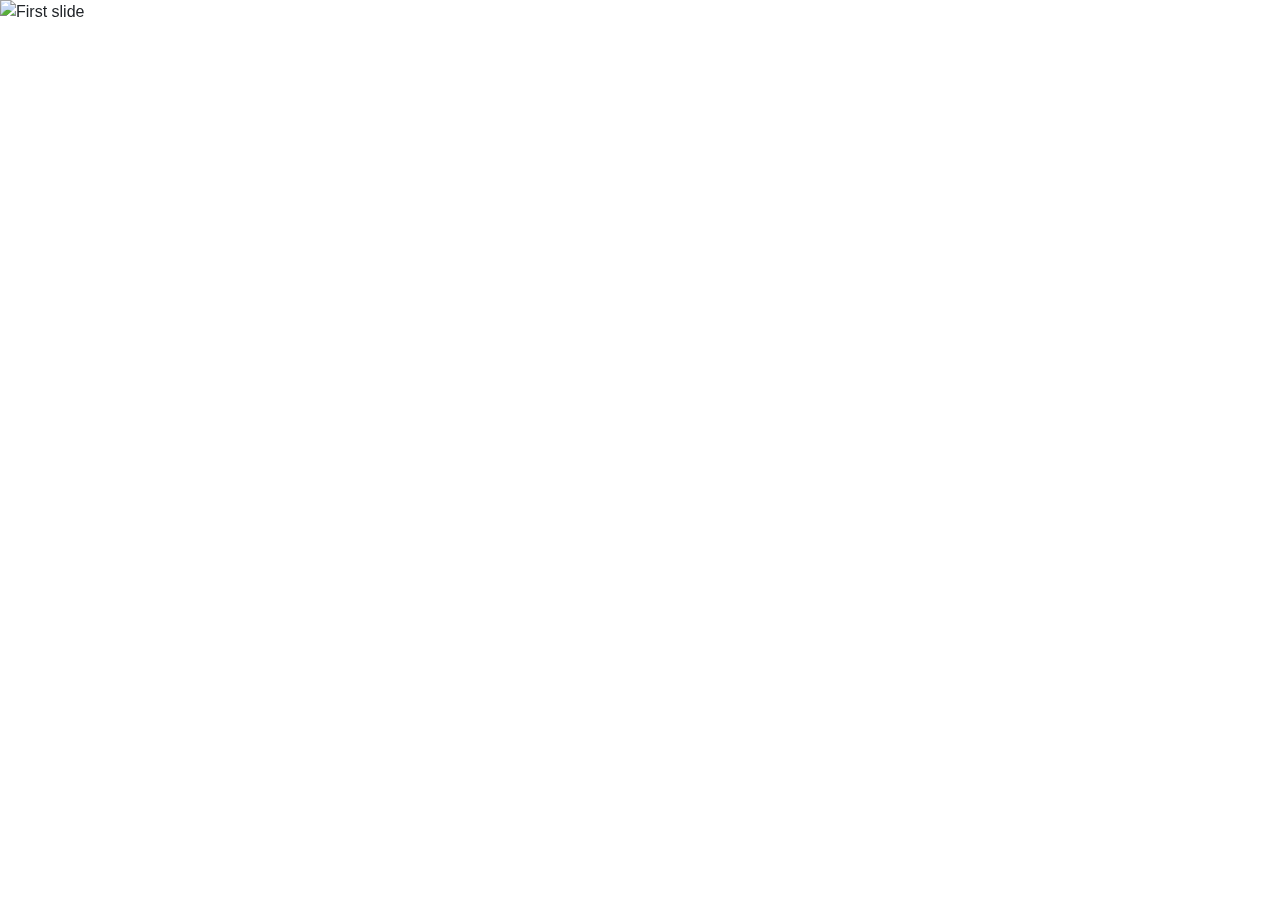
==== index.html @ 1b5dcc44 "NavBar and Basic json file implementation" ====
<!DOCTYPE html>
<html lang="en">
<head>
    <meta charset="UTF-8">
    <meta name="viewport" content="width=device-width, initial-scale=1.0">
    <title>Home Page</title>
    <!-- Bootstrap CSS -->
    <link href="https://stackpath.bootstrapcdn.com/bootstrap/4.5.2/css/bootstrap.min.css" rel="stylesheet">
</head>
<body>

    <!-- Navbar will be included here -->
    <div id="navbar-placeholder"></div>

    <!-- Bootstrap Carousel -->
    <div id="carouselExampleIndicators" class="carousel slide" data-ride="carousel">
      <ol class="carousel-indicators">
        <li data-target="#carouselExampleIndicators" data-slide-to="0" class="active"></li>
        <li data-target="#carouselExampleIndicators" data-slide-to="1"></li>
        <li data-target="#carouselExampleIndicators" data-slide-to="2"></li>
      </ol>
      <div class="carousel-inner">
        <div class="carousel-item active">
          <img class="d-block w-100" src="images/slide1.jpg" alt="First slide">
          <div class="carousel-caption d-none d-md-block">
            <h5>First Slide</h5>
            <p>Caption for the first slide.</p>
          </div>
        </div>
        <div class="carousel-item">
          <img class="d-block w-100" src="images/slide2.jpg" alt="Second slide">
          <div class="carousel-caption d-none d-md-block">
            <h5>Second Slide</h5>
            <p>Caption for the second slide.</p>
          </div>
        </div>
        <div class="carousel-item">
          <img class="d-block w-100" src="images/slide3.jpg" alt="Third slide">
          <div class="carousel-caption d-none d-md-block">
            <h5>Third Slide</h5>
            <p>Caption for the third slide.</p>
          </div>
        </div>
      </div>
      <a class="carousel-control-prev" href="#carouselExampleIndicators" role="button" data-slide="prev">
        <span class="carousel-control-prev-icon" aria-hidden="true"></span>
        <span class="sr-only">Previous</span>
      </a>
      <a class="carousel-control-next" href="#carouselExampleIndicators" role="button" data-slide="next">
        <span class="carousel-control-next-icon" aria-hidden="true"></span>
        <span class="sr-only">Next</span>
      </a>
    </div>

 
    <!-- External JavaScript file to load the navbar -->
    <script src="navBar.js"></script>

</body>
</html>
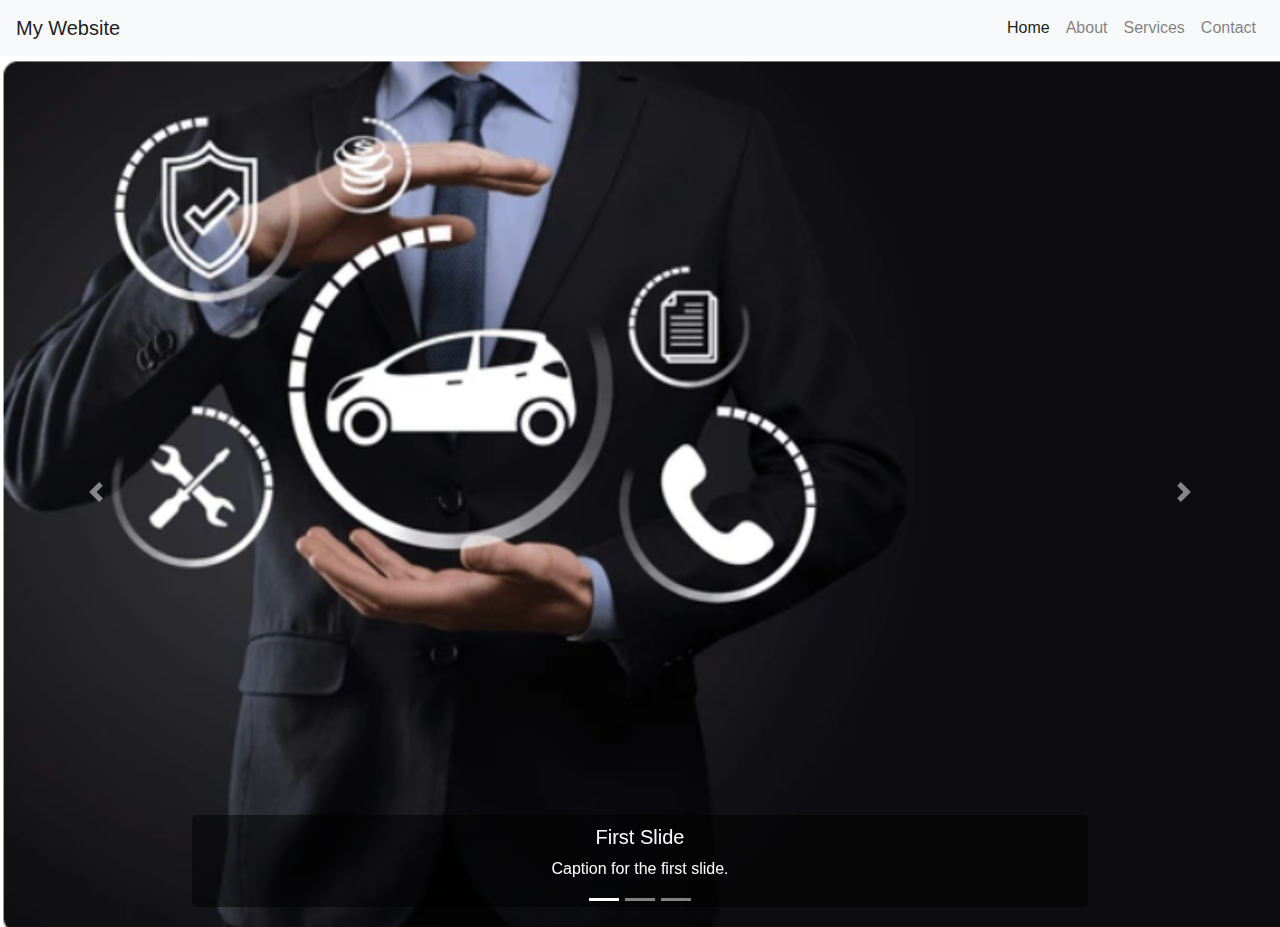
==== commit df9ef922: "Push" ====
--- a/index.html
+++ b/index.html
@@ -6,6 +6,23 @@
     <title>Home Page</title>
     <!-- Bootstrap CSS -->
     <link href="https://stackpath.bootstrapcdn.com/bootstrap/4.5.2/css/bootstrap.min.css" rel="stylesheet">
+
+    <!-- Inline CSS for Carousel Image Sizing -->
+    <style>
+      /* Resize carousel images to fit within the computer screen */
+      .carousel-item img {
+        max-height: 900px; /* Adjust this value based on your preference */
+        object-fit: cover;
+        width: 100%; /* Ensure it scales to full width */
+      }
+
+      /* Optional: make carousel captions more visible */
+      .carousel-caption {
+        background-color: rgba(0, 0, 0, 0.5); /* Semi-transparent black background */
+        padding: 10px;
+        border-radius: 5px;
+      }
+    </style>
 </head>
 <body>
 
@@ -21,7 +38,7 @@
       </ol>
       <div class="carousel-inner">
         <div class="carousel-item active">
-          <img class="d-block w-100" src="images/slide1.jpg" alt="First slide">
+          <img class="d-block w-100" src="engine.png" alt="First slide">
           <div class="carousel-caption d-none d-md-block">
             <h5>First Slide</h5>
             <p>Caption for the first slide.</p>
@@ -52,7 +69,11 @@
       </a>
     </div>
 
- 
+    <!-- Bootstrap JS and dependencies -->
+    <script src="https://code.jquery.com/jquery-3.5.1.min.js"></script>
+    <script src="https://cdn.jsdelivr.net/npm/@popperjs/core@2.5.2/dist/umd/popper.min.js"></script>
+    <script src="https://stackpath.bootstrapcdn.com/bootstrap/4.5.2/js/bootstrap.min.js"></script>
+
     <!-- External JavaScript file to load the navbar -->
     <script src="navBar.js"></script>
 
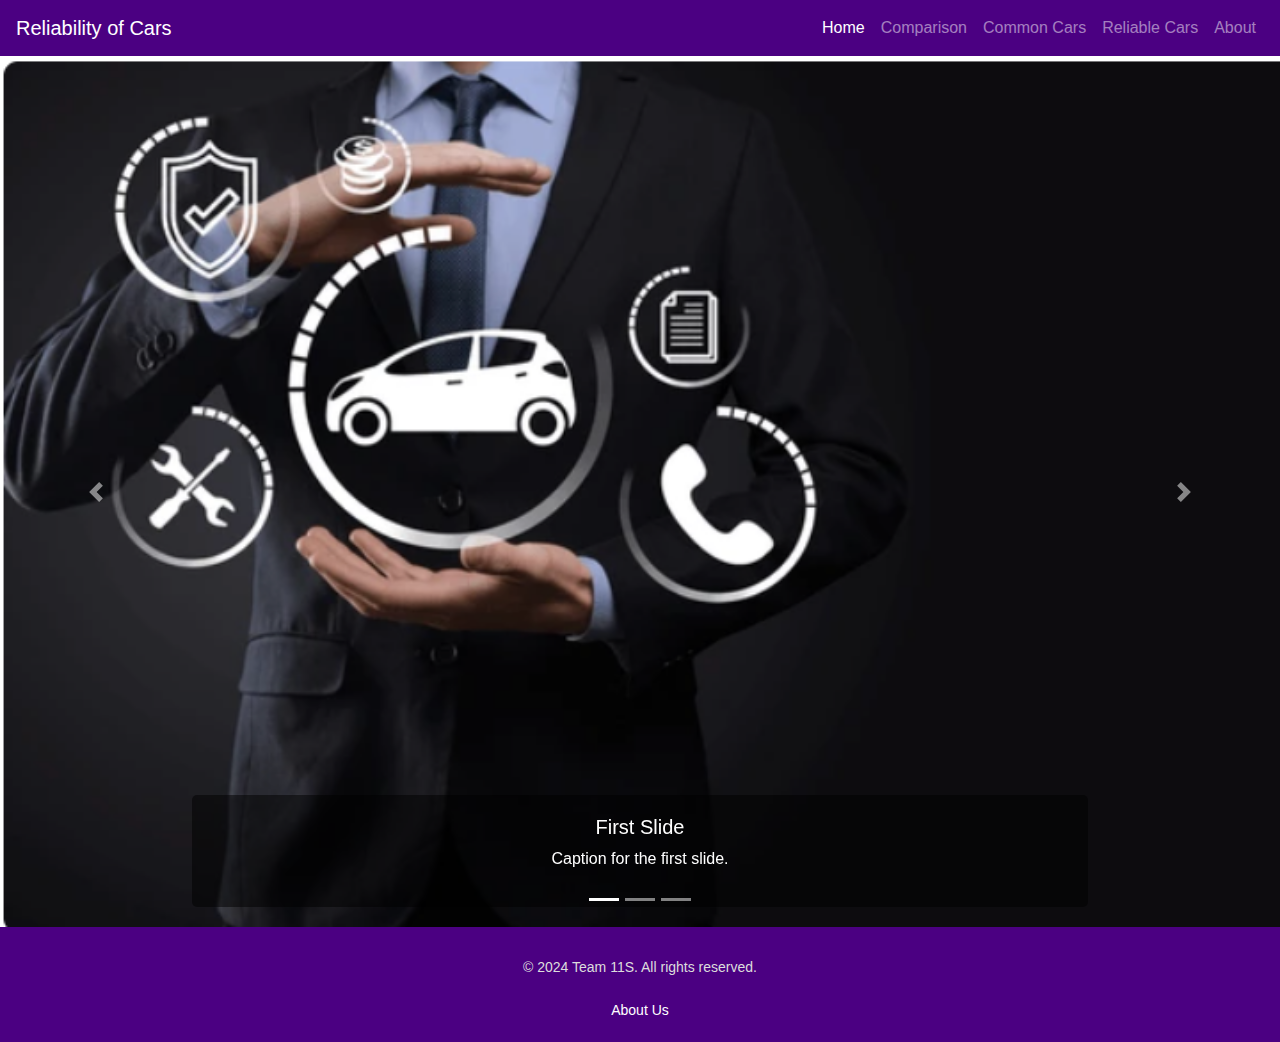
==== commit 0ff9b73b: "Adding footer" ====
--- a/index.html
+++ b/index.html
@@ -69,13 +69,15 @@
       </a>
     </div>
 
+    <div id="footer-container"></div>
     <!-- Bootstrap JS and dependencies -->
     <script src="https://code.jquery.com/jquery-3.5.1.min.js"></script>
     <script src="https://cdn.jsdelivr.net/npm/@popperjs/core@2.5.2/dist/umd/popper.min.js"></script>
     <script src="https://stackpath.bootstrapcdn.com/bootstrap/4.5.2/js/bootstrap.min.js"></script>
 
-    <!-- External JavaScript file to load the navbar -->
+    <!-- External JavaScript file -->
     <script src="navBar.js"></script>
+    <script src="footer.js"></script>
 
 </body>
 </html>
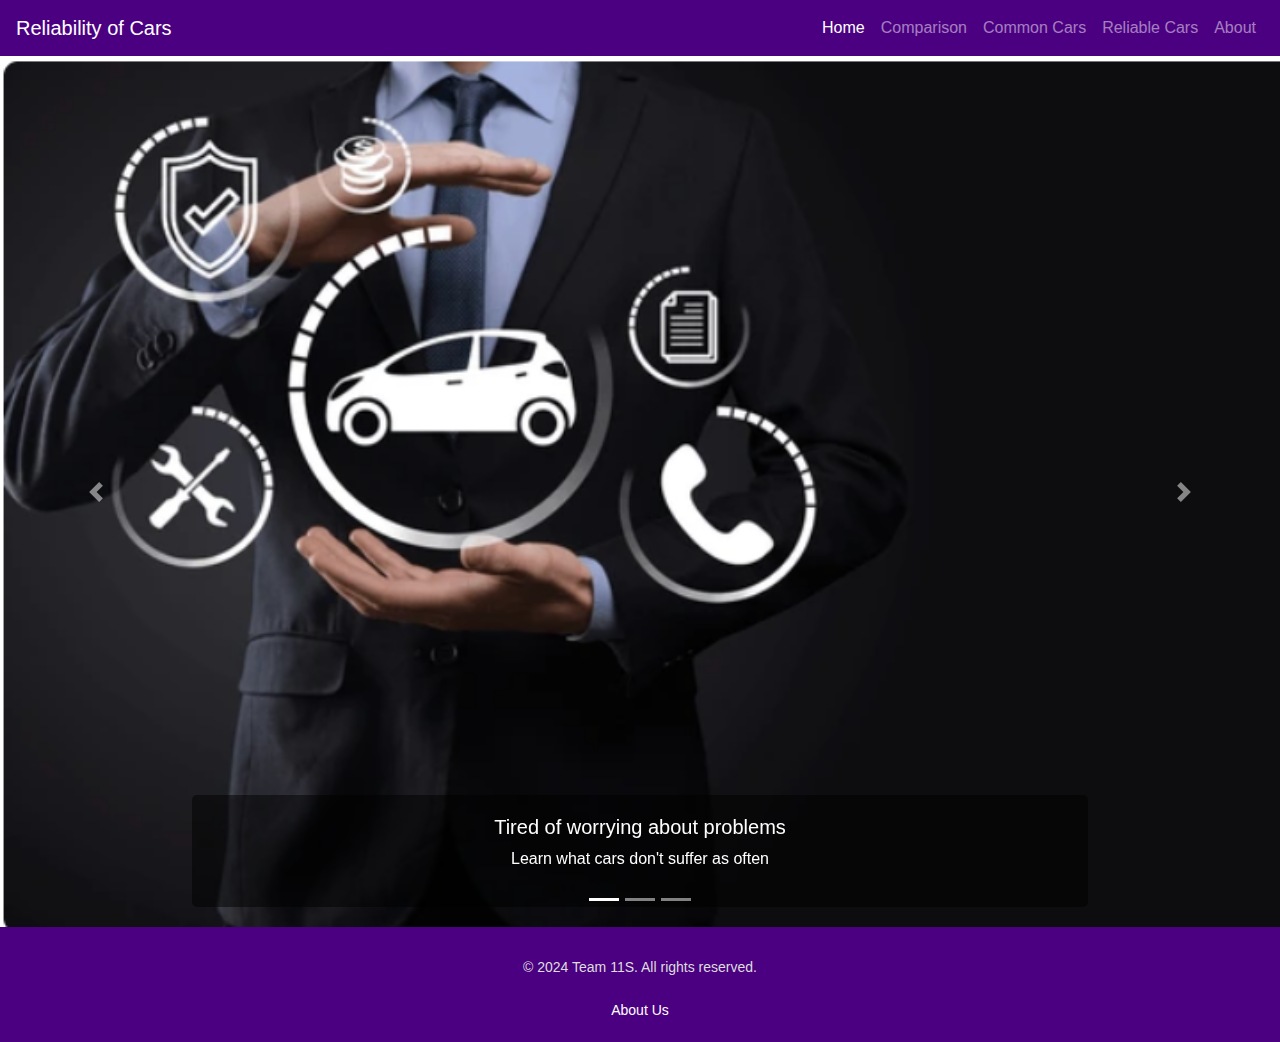
==== commit 86b4b433: "updates to home" ====
--- a/index.html
+++ b/index.html
@@ -40,22 +40,22 @@
         <div class="carousel-item active">
           <img class="d-block w-100" src="engine.png" alt="First slide">
           <div class="carousel-caption d-none d-md-block">
-            <h5>First Slide</h5>
-            <p>Caption for the first slide.</p>
+            <h5>Tired of worrying about problems</h5>
+            <p>Learn what cars don't suffer as often</p>
           </div>
         </div>
         <div class="carousel-item">
-          <img class="d-block w-100" src="images/slide2.jpg" alt="Second slide">
+          <img class="d-block w-100" src="road.jpeg" alt="Second slide">
           <div class="carousel-caption d-none d-md-block">
-            <h5>Second Slide</h5>
-            <p>Caption for the second slide.</p>
+            <h5>Love hitting the Road?</h5>
+            <p>These cars will take you farther for less</p>
           </div>
         </div>
         <div class="carousel-item">
-          <img class="d-block w-100" src="images/slide3.jpg" alt="Third slide">
+          <img class="d-block w-100" src="brokedown.jpg" alt="Third slide">
           <div class="carousel-caption d-none d-md-block">
-            <h5>Third Slide</h5>
-            <p>Caption for the third slide.</p>
+            <h5>Don't wanna end up like this?</h5>
+            <p>Choose from our catalog of reliable vehicles for your next car.</p>
           </div>
         </div>
       </div>
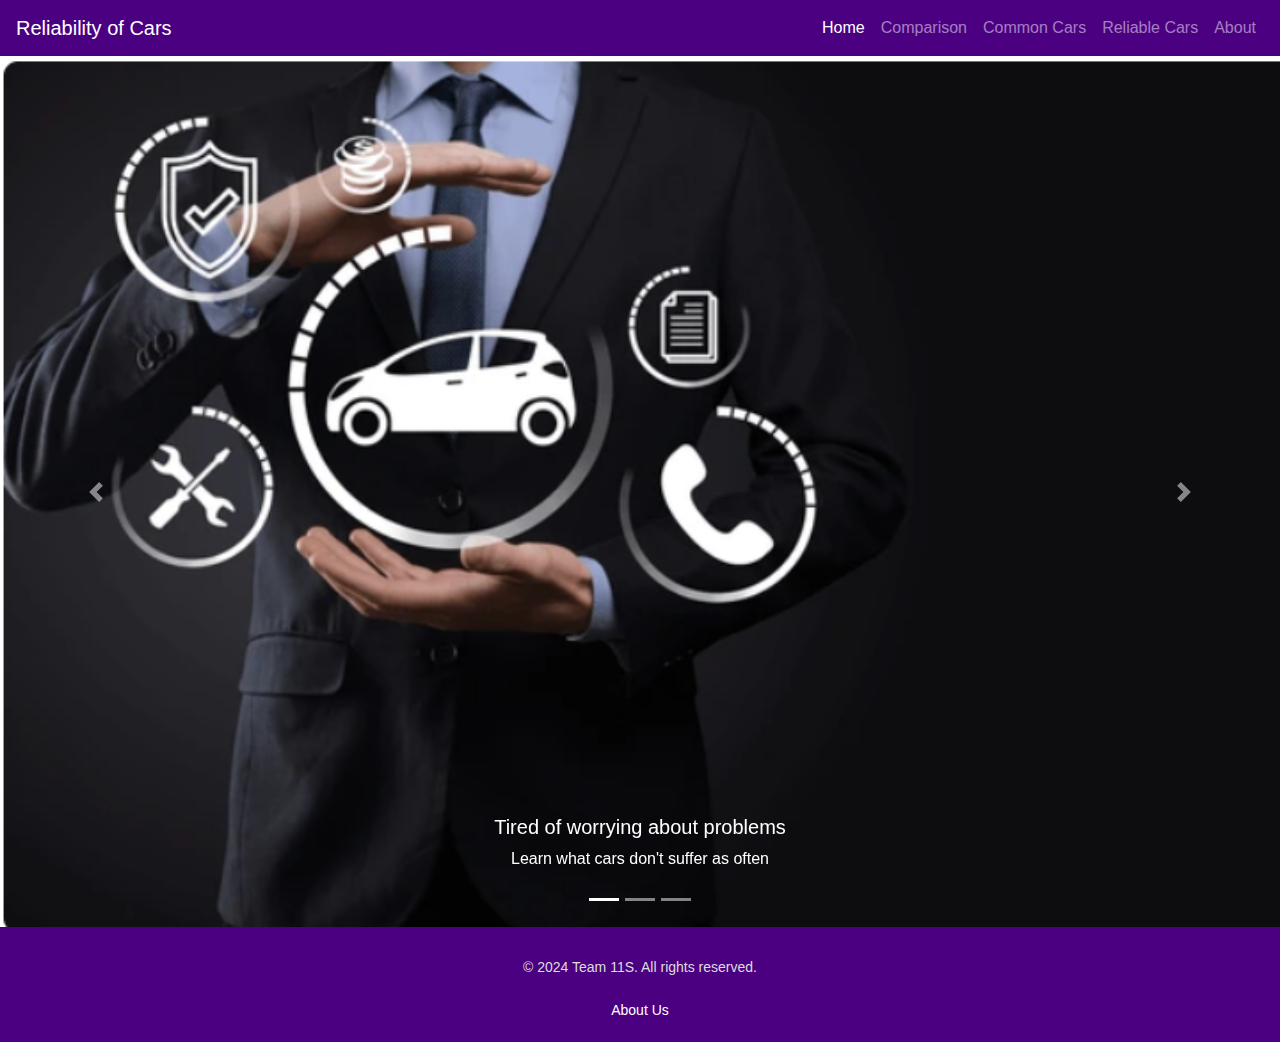
==== commit 2e351472: "More updates" ====
--- a/index.html
+++ b/index.html
@@ -4,10 +4,8 @@
     <meta charset="UTF-8">
     <meta name="viewport" content="width=device-width, initial-scale=1.0">
     <title>Home Page</title>
-    <!-- Bootstrap CSS -->
     <link href="https://stackpath.bootstrapcdn.com/bootstrap/4.5.2/css/bootstrap.min.css" rel="stylesheet">
 
-    <!-- Inline CSS for Carousel Image Sizing -->
     <style>
       /* Resize carousel images to fit within the computer screen */
       .carousel-item img {
@@ -15,21 +13,12 @@
         object-fit: cover;
         width: 100%; /* Ensure it scales to full width */
       }
-
-      /* Optional: make carousel captions more visible */
-      .carousel-caption {
-        background-color: rgba(0, 0, 0, 0.5); /* Semi-transparent black background */
-        padding: 10px;
-        border-radius: 5px;
-      }
     </style>
 </head>
 <body>
 
-    <!-- Navbar will be included here -->
     <div id="navbar-placeholder"></div>
 
-    <!-- Bootstrap Carousel -->
     <div id="carouselExampleIndicators" class="carousel slide" data-ride="carousel">
       <ol class="carousel-indicators">
         <li data-target="#carouselExampleIndicators" data-slide-to="0" class="active"></li>
